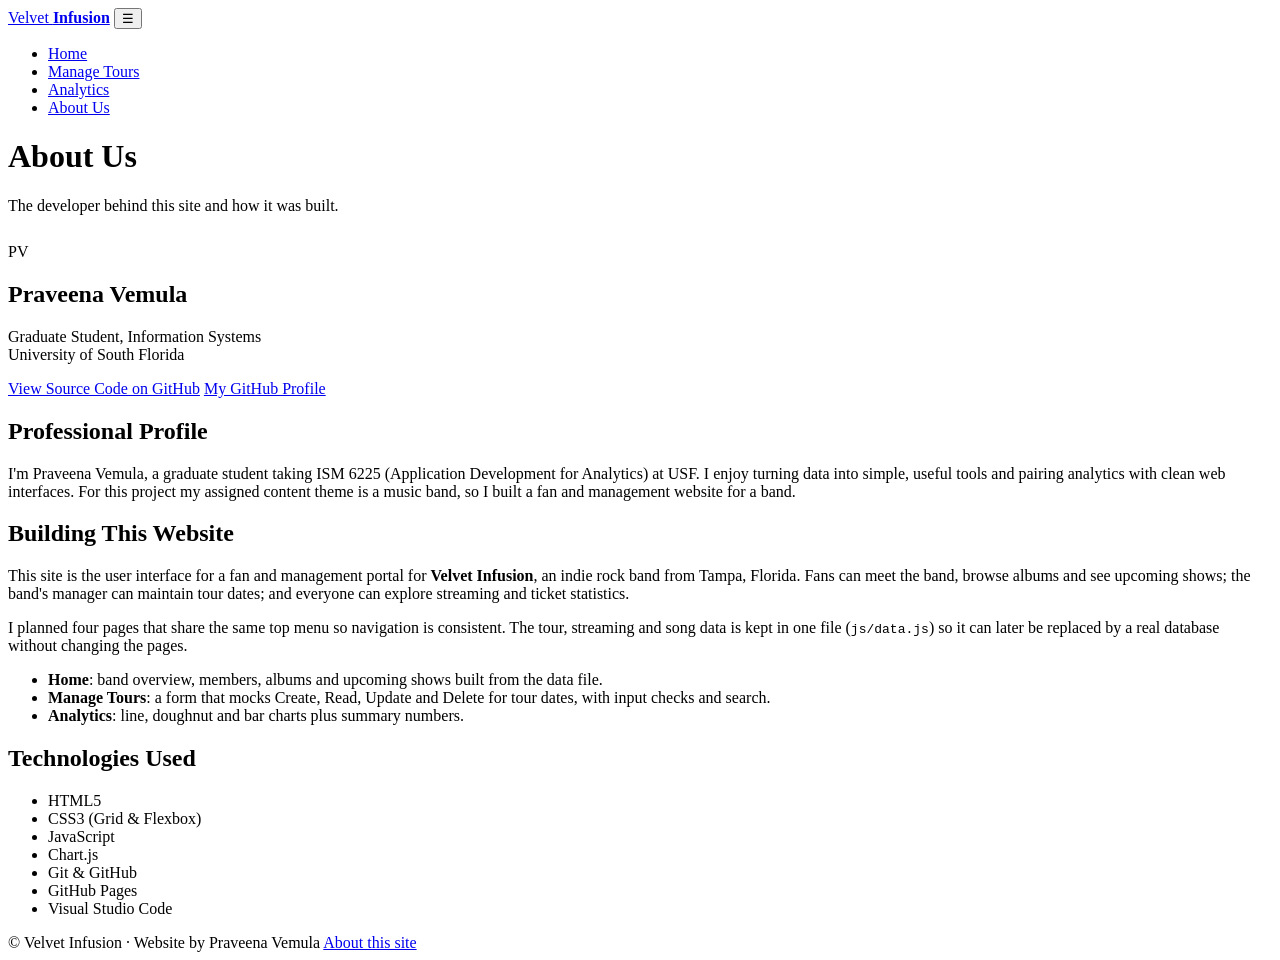
==== aboutus.html @ f9d9f4d0 "Add website pages" ====
<!DOCTYPE html>
<html lang="en">
<head>
  <meta charset="UTF-8">
  <meta name="viewport" content="width=device-width, initial-scale=1">
  <meta name="author" content="Praveena Vemula">
  <meta name="description" content="About Praveena Vemula, developer of Velvet Infusion website.">
  <title>Velvet Infusion | About Us</title>
  <link rel="stylesheet" href="css/main.css">
</head>
<body>

  <nav class="site-nav">
    <div class="wrap">
      <a class="brand" href="index.html">Velvet <b>Infusion</b></a>
      <button class="menu-btn" aria-label="Open menu" aria-expanded="false">&#9776;</button>
      <ul class="menu">
        <li><a href="index.html">Home</a></li>
        <li><a href="managetours.html">Manage Tours</a></li>
        <li><a href="analytics.html">Analytics</a></li>
        <li><a href="aboutus.html">About Us</a></li>
      </ul>
    </div>
  </nav>

  <main>
    <header class="page-head">
      <div class="wrap">
        <h1>About Us</h1>
        <p class="muted">The developer behind this site and how it was built.</p>
      </div>
    </header>

    <section class="section" style="padding-top:12px;">
      <div class="wrap grid split">

        <div>
          <div class="card center">
            <div class="avatar big">PV</div>
            <h2>Praveena Vemula</h2>
            <p class="muted">Graduate Student, Information Systems<br>University of South Florida</p>
            <a href="https://github.com/Praveenausf/Assignment_LookAndFeel" class="btn btn-main btn-block" target="_blank" rel="noopener">View Source Code on GitHub</a>
            <a href="https://github.com/Praveenausf" class="btn btn-ghost btn-block" style="margin-top:8px;" target="_blank" rel="noopener">My GitHub Profile</a>
          </div>
        </div>

        <div>
          <div class="card">
            <h2>Professional Profile</h2>
            <p style="margin:0;">I'm Praveena Vemula, a graduate student taking ISM 6225 (Application Development for Analytics) at USF. I enjoy turning data into simple, useful tools and pairing analytics with clean web interfaces. For this project my assigned content theme is a music band, so I built a fan and management website for a band.</p>
          </div>

          <div class="card">
            <h2>Building This Website</h2>
            <p>This site is the user interface for a fan and management portal for <strong>Velvet Infusion</strong>, an indie rock band from Tampa, Florida. Fans can meet the band, browse albums and see upcoming shows; the band's manager can maintain tour dates; and everyone can explore streaming and ticket statistics.</p>
            <p>I planned four pages that share the same top menu so navigation is consistent. The tour, streaming and song data is kept in one file (<code>js/data.js</code>) so it can later be replaced by a real database without changing the pages.</p>
            <ul style="margin:0;">
              <li><strong>Home</strong>: band overview, members, albums and upcoming shows built from the data file.</li>
              <li><strong>Manage Tours</strong>: a form that mocks Create, Read, Update and Delete for tour dates, with input checks and search.</li>
              <li><strong>Analytics</strong>: line, doughnut and bar charts plus summary numbers.</li>
            </ul>
          </div>

          <div class="card">
            <h2>Technologies Used</h2>
            <ul class="tech-list">
              <li>HTML5</li><li>CSS3 (Grid &amp; Flexbox)</li><li>JavaScript</li><li>Chart.js</li>
              <li>Git &amp; GitHub</li><li>GitHub Pages</li><li>Visual Studio Code</li>
            </ul>
          </div>
        </div>
      </div>
    </section>
  </main>

  <footer class="site-footer">
    <div class="wrap">
      <span>&copy; <span id="year"></span> Velvet Infusion &middot; Website by Praveena Vemula</span>
      <a href="aboutus.html">About this site</a>
    </div>
  </footer>

  <script src="js/main.js" defer></script>
</body>
</html>
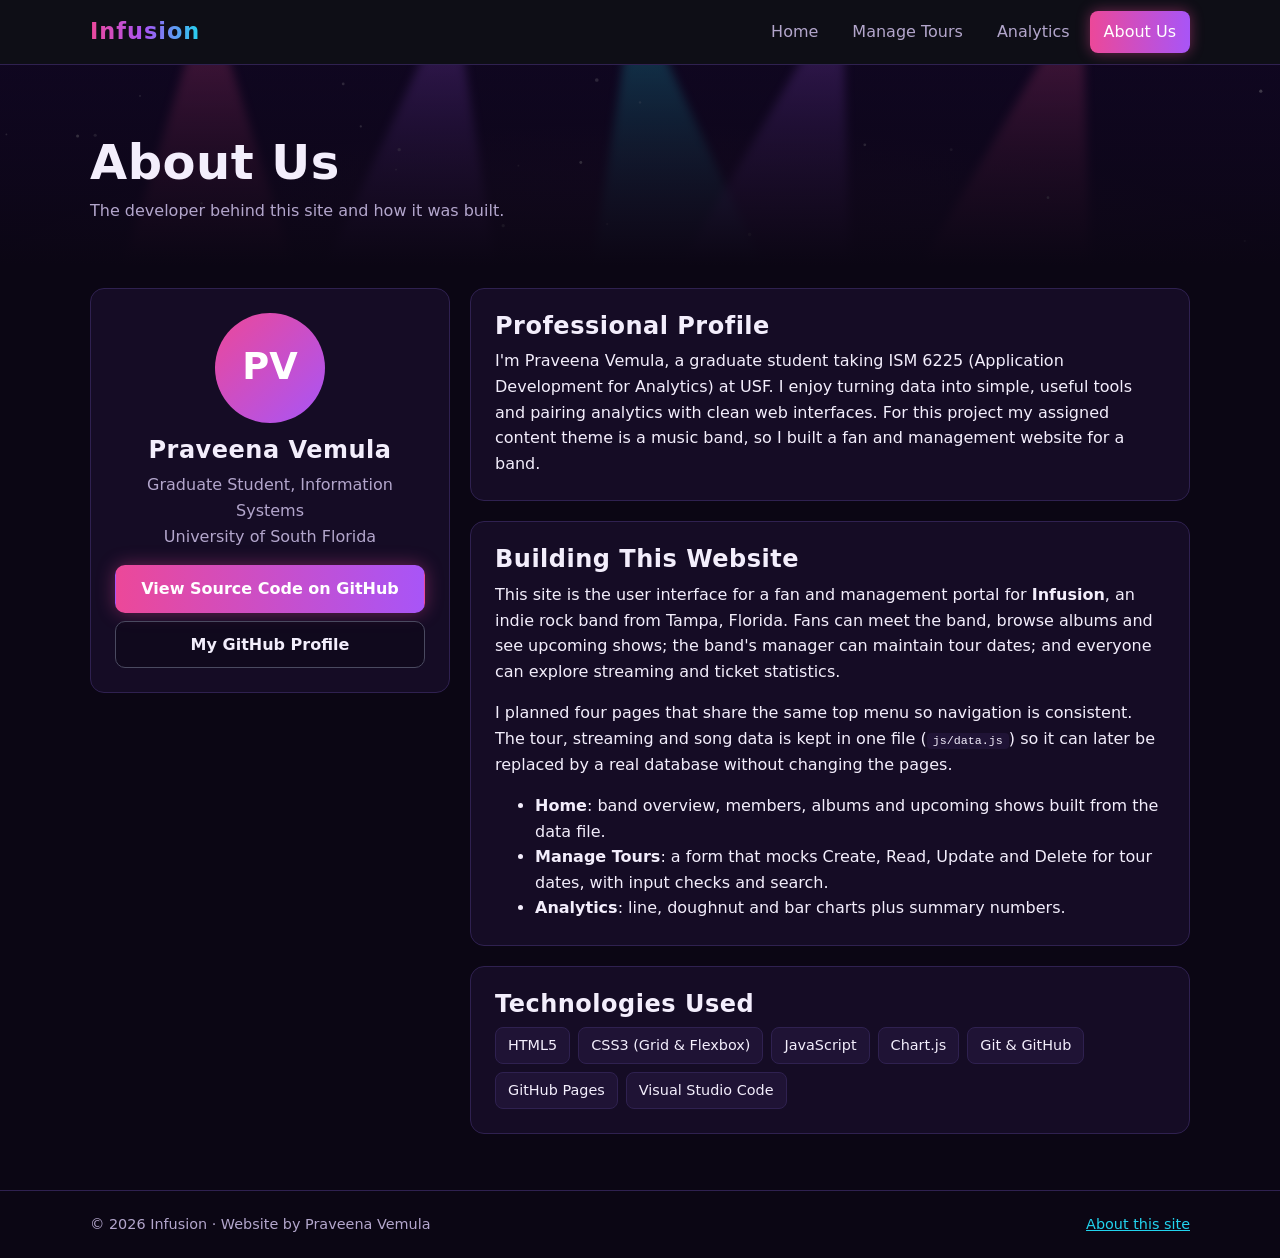
==== commit 0a23349e: "Update pages" ====
--- a/aboutus.html
+++ b/aboutus.html
@@ -4,15 +4,15 @@
   <meta charset="UTF-8">
   <meta name="viewport" content="width=device-width, initial-scale=1">
   <meta name="author" content="Praveena Vemula">
-  <meta name="description" content="About Praveena Vemula, developer of Velvet Infusion website.">
-  <title>Velvet Infusion | About Us</title>
+  <meta name="description" content="About Praveena Vemula, developer of Infusion website.">
+  <title>Infusion | About Us</title>
   <link rel="stylesheet" href="css/main.css">
 </head>
 <body>
 
   <nav class="site-nav">
     <div class="wrap">
-      <a class="brand" href="index.html">Velvet <b>Infusion</b></a>
+      <a class="brand" href="index.html"><b>Infusion</b></a>
       <button class="menu-btn" aria-label="Open menu" aria-expanded="false">&#9776;</button>
       <ul class="menu">
         <li><a href="index.html">Home</a></li>
@@ -52,7 +52,7 @@
 
           <div class="card">
             <h2>Building This Website</h2>
-            <p>This site is the user interface for a fan and management portal for <strong>Velvet Infusion</strong>, an indie rock band from Tampa, Florida. Fans can meet the band, browse albums and see upcoming shows; the band's manager can maintain tour dates; and everyone can explore streaming and ticket statistics.</p>
+            <p>This site is the user interface for a fan and management portal for <strong>Infusion</strong>, an indie rock band from Tampa, Florida. Fans can meet the band, browse albums and see upcoming shows; the band's manager can maintain tour dates; and everyone can explore streaming and ticket statistics.</p>
             <p>I planned four pages that share the same top menu so navigation is consistent. The tour, streaming and song data is kept in one file (<code>js/data.js</code>) so it can later be replaced by a real database without changing the pages.</p>
             <ul style="margin:0;">
               <li><strong>Home</strong>: band overview, members, albums and upcoming shows built from the data file.</li>
@@ -75,7 +75,7 @@
 
   <footer class="site-footer">
     <div class="wrap">
-      <span>&copy; <span id="year"></span> Velvet Infusion &middot; Website by Praveena Vemula</span>
+      <span>&copy; <span id="year"></span> Infusion &middot; Website by Praveena Vemula</span>
       <a href="aboutus.html">About this site</a>
     </div>
   </footer>
--- a/css/main.css
+++ b/css/main.css
@@ -0,0 +1,241 @@
+/* ==========================================================
+   Velvet Infusion — stylesheet
+   Author: Praveena Vemula
+   ========================================================== */
+:root {
+  --bg: #0b0614;
+  --surface: #150c25;
+  --surface-2: #1f1335;
+  --line: #2f2150;
+  --text: #f3eefc;
+  --muted: #b3a6cc;
+  --accent: #ec4899;
+  --accent-dark: #db2777;
+  --gold: #22d3ee;
+  --purple: #a855f7;
+  --neon: linear-gradient(90deg, #ec4899, #a855f7, #22d3ee);
+  --radius: 14px;
+  --max: 1140px;
+}
+
+* { box-sizing: border-box; }
+
+html, body { margin: 0; min-height: 100%; }
+
+body {
+  background: var(--bg);
+  color: var(--text);
+  font-family: "Segoe UI", system-ui, -apple-system, Roboto, Arial, sans-serif;
+  line-height: 1.6;
+  display: flex;
+  flex-direction: column;
+  min-height: 100vh;
+}
+
+main { flex: 1; }
+
+h1, h2, h3 { line-height: 1.15; margin: 0 0 .5rem; letter-spacing: .5px; }
+p { margin: 0 0 1rem; }
+
+a { color: var(--gold); }
+a:hover { color: #a5f3fc; }
+
+code { background: var(--surface-2); padding: 1px 6px; border-radius: 4px; font-size: .9em; }
+
+.wrap { width: 100%; max-width: var(--max); margin: 0 auto; padding: 0 20px; }
+.muted { color: var(--muted); }
+.small { font-size: .85rem; }
+.center { text-align: center; }
+
+/* ---------- Top menu ---------- */
+.site-nav {
+  position: sticky; top: 0; z-index: 50;
+  background: rgba(15, 15, 23, .94);
+  border-bottom: 1px solid var(--line);
+}
+.site-nav .wrap { display: flex; align-items: center; justify-content: space-between; min-height: 64px; }
+.brand { font-size: 1.4rem; font-weight: 700; color: var(--text); text-decoration: none; letter-spacing: 1px; }
+.brand b { background: var(--neon); -webkit-background-clip: text; background-clip: text; color: transparent; }
+
+.menu { list-style: none; display: flex; gap: 6px; margin: 0; padding: 0; }
+.menu a {
+  display: block; padding: 8px 14px; border-radius: 8px;
+  color: var(--muted); text-decoration: none; font-weight: 500;
+}
+.menu a:hover { color: var(--text); background: var(--surface); }
+.menu a.current { color: #fff; background: linear-gradient(90deg, var(--accent), var(--purple)); box-shadow: 0 0 14px rgba(236, 72, 153, .45); }
+
+.menu-btn {
+  display: none; background: none; border: 1px solid var(--line); color: var(--text);
+  border-radius: 8px; padding: 6px 12px; font-size: 1.1rem; cursor: pointer;
+}
+
+@media (max-width: 760px) {
+  .menu-btn { display: block; }
+  .menu {
+    display: none; position: absolute; top: 64px; left: 0; right: 0;
+    flex-direction: column; background: var(--bg); padding: 10px 20px 16px;
+    border-bottom: 1px solid var(--line);
+  }
+  .menu.open { display: flex; }
+}
+
+/* ---------- Hero / page headings ---------- */
+.hero {
+  text-align: center; padding: 110px 0 120px; min-height: 560px;
+  display: flex; align-items: center;
+  background:
+    linear-gradient(180deg, rgba(11, 6, 20, .35) 0%, rgba(11, 6, 20, .55) 60%, var(--bg) 100%),
+    linear-gradient(90deg, rgba(236, 72, 153, .28), rgba(168, 85, 247, .18), rgba(34, 211, 238, .22)),
+    url("../img/hero-band.jpg") center 30% / cover no-repeat;
+}
+.hero .wrap { width: 100%; }
+.neon-text {
+  background: var(--neon); -webkit-background-clip: text; background-clip: text; color: transparent;
+  filter: drop-shadow(0 0 18px rgba(236, 72, 153, .45));
+}
+.eyebrow { text-transform: uppercase; letter-spacing: 3px; color: var(--muted); font-size: .85rem; margin-bottom: .5rem; }
+.hero h1 { font-size: clamp(2.6rem, 8vw, 5rem); font-weight: 800; }
+.hero .lead { color: #e9e0f7; text-shadow: 0 2px 10px #000; max-width: 620px; margin: 1rem auto 2rem; font-size: 1.1rem; }
+
+.page-head {
+  padding: 70px 0 36px;
+  background:
+    linear-gradient(180deg, rgba(11, 6, 20, .55), var(--bg) 95%),
+    url("../img/hero-stage.svg") center 20% / cover no-repeat;
+}
+.page-head h1 { font-size: clamp(2rem, 5vw, 3rem); font-weight: 800; }
+
+/* ---------- Sections ---------- */
+.section { padding: 56px 0; }
+.section.tight { padding-top: 0; }
+.section-title { font-size: 1.9rem; }
+.section-sub { color: var(--muted); margin-bottom: 1.75rem; }
+.row-between { display: flex; justify-content: space-between; align-items: flex-end; flex-wrap: wrap; gap: 12px; }
+
+/* ---------- Grids ---------- */
+.grid { display: grid; gap: 20px; }
+.grid > * { min-width: 0; }
+.cols-4 { grid-template-columns: repeat(4, 1fr); }
+.cols-3 { grid-template-columns: repeat(3, 1fr); }
+.cols-2 { grid-template-columns: repeat(2, 1fr); }
+.split { grid-template-columns: 1fr 2fr; }
+.split-wide { grid-template-columns: 2fr 1fr; }
+
+@media (max-width: 960px) {
+  .cols-4 { grid-template-columns: repeat(2, 1fr); }
+  .cols-3, .split, .split-wide { grid-template-columns: 1fr; }
+}
+@media (max-width: 640px) {
+  .cols-2 { grid-template-columns: 1fr; }
+}
+@media (max-width: 460px) {
+  .cols-4.people { grid-template-columns: 1fr; }
+}
+
+/* ---------- Cards ---------- */
+.card {
+  background: var(--surface);
+  border: 1px solid var(--line);
+  border-radius: var(--radius);
+  padding: 24px;
+  transition: transform .2s ease, border-color .2s ease;
+}
+.card.hover:hover { transform: translateY(-4px); border-color: var(--accent); box-shadow: 0 0 24px rgba(168, 85, 247, .35); }
+.card + .card { margin-top: 20px; }
+.grid > .card + .card { margin-top: 0; }
+
+.portrait { width: 100%; aspect-ratio: 1 / 1; border-radius: 12px; display: block; margin-bottom: 14px; object-fit: cover; }
+.cover-img { width: 100%; aspect-ratio: 1 / 1; border-radius: 10px; display: block; margin-bottom: 14px; }
+.avatar {
+  width: 80px; height: 80px; border-radius: 50%;
+  display: grid; place-items: center; margin: 0 auto 14px;
+  font-size: 1.6rem; font-weight: 700; color: #fff;
+  background: linear-gradient(135deg, var(--accent), var(--purple));
+}
+.avatar.big { width: 110px; height: 110px; font-size: 2.3rem; }
+
+.cover {
+  aspect-ratio: 1 / 1; border-radius: 10px; margin-bottom: 14px;
+  display: grid; place-items: center; padding: 1rem; text-align: center;
+  font-size: 1.5rem; font-weight: 700; color: #fff;
+}
+.cover-1 { background: linear-gradient(135deg, #3a1c71, #d76d77, #ffaf7b); }
+.cover-2 { background: linear-gradient(135deg, #0f2027, #2c5364); }
+.cover-3 { background: linear-gradient(135deg, #e94f6b, #1a1a26); }
+
+.date-box .month { color: var(--muted); font-size: .8rem; letter-spacing: 2px; }
+.date-box .day { font-size: 2.4rem; font-weight: 800; line-height: 1; margin: 4px 0 8px; }
+
+/* ---------- Stats ---------- */
+.stat { text-align: center; }
+.stat .num { font-size: 2.3rem; font-weight: 800; line-height: 1.1; background: var(--neon); -webkit-background-clip: text; background-clip: text; color: transparent; }
+.stat .label { color: var(--muted); font-size: .8rem; text-transform: uppercase; letter-spacing: 1.5px; }
+
+/* ---------- Buttons ---------- */
+.btn {
+  display: inline-block; cursor: pointer; text-decoration: none; font: inherit; font-weight: 600;
+  padding: 10px 20px; border-radius: 10px; border: 1px solid transparent;
+  transition: background .15s ease, border-color .15s ease;
+}
+.btn-main { background: linear-gradient(90deg, var(--accent), var(--purple)); color: #fff; box-shadow: 0 0 18px rgba(236, 72, 153, .4); }
+.btn-main:hover { color: #fff; box-shadow: 0 0 28px rgba(236, 72, 153, .7); }
+.btn-ghost { background: rgba(11, 6, 20, .45); color: var(--text); border-color: #4a4a60; }
+.btn-ghost:hover { border-color: var(--text); color: var(--text); }
+.btn-danger { background: transparent; color: #ff7b8f; border-color: #6b2a37; }
+.btn-danger:hover { background: #3a1820; }
+.btn-sm { padding: 5px 12px; font-size: .85rem; border-radius: 8px; }
+.btn-lg { padding: 13px 26px; font-size: 1.05rem; }
+.btn-block { display: block; width: 100%; text-align: center; }
+.btn-row { display: flex; gap: 10px; flex-wrap: wrap; justify-content: center; }
+
+/* ---------- Badges / tags ---------- */
+.tag { display: inline-block; padding: 3px 10px; border-radius: 999px; font-size: .75rem; font-weight: 700; }
+.tag-sale { background: var(--accent); color: #fff; }
+.tag-sold { background: #4b4b60; color: #fff; }
+.tag-announced { background: var(--gold); color: #08202a; }
+.tag-cancelled { background: transparent; color: var(--muted); border: 1px solid #4b4b60; }
+.count-pill { background: #3a3a50; padding: 2px 10px; border-radius: 999px; font-size: .9rem; vertical-align: middle; }
+
+.tech-list { display: flex; flex-wrap: wrap; gap: 8px; list-style: none; padding: 0; margin: 0; }
+.tech-list li { background: var(--surface-2); border: 1px solid var(--line); padding: 6px 12px; border-radius: 8px; font-size: .9rem; }
+
+/* ---------- Forms ---------- */
+.field { margin-bottom: 14px; }
+.field label { display: block; color: var(--muted); font-size: .88rem; margin-bottom: 5px; }
+.field input, .field select, .search {
+  width: 100%; font: inherit; color: var(--text);
+  background: var(--surface-2); border: 1px solid #3a3a50; border-radius: 8px; padding: 9px 12px;
+}
+.field input:focus, .field select:focus, .search:focus { outline: none; border-color: var(--accent); box-shadow: 0 0 0 3px rgba(233, 79, 107, .25); }
+.field .error { display: none; color: #ff7b8f; font-size: .8rem; margin-top: 4px; }
+.field.invalid input { border-color: #ff7b8f; }
+.field.invalid .error { display: block; }
+.two-col { display: grid; grid-template-columns: 1fr 1fr; gap: 12px; }
+.search { max-width: 240px; }
+.hidden { display: none !important; }
+
+/* ---------- Table ---------- */
+.table-scroll { overflow-x: auto; }
+table { width: 100%; border-collapse: collapse; }
+th, td { padding: 12px 10px; border-bottom: 1px solid var(--line); text-align: left; vertical-align: middle; }
+th { color: var(--muted); font-size: .75rem; text-transform: uppercase; letter-spacing: 1px; }
+tbody tr:hover { background: var(--surface-2); }
+td.actions { text-align: right; white-space: nowrap; }
+td.actions .btn + .btn { margin-left: 6px; }
+
+/* ---------- Charts ---------- */
+.chart-box { position: relative; height: 300px; }
+
+/* ---------- Toast ---------- */
+.toast {
+  position: fixed; right: 20px; bottom: 20px; z-index: 100;
+  background: var(--surface-2); border: 1px solid var(--accent); color: var(--text);
+  padding: 12px 18px; border-radius: 10px;
+  opacity: 0; transform: translateY(10px); transition: opacity .25s, transform .25s; pointer-events: none;
+}
+.toast.show { opacity: 1; transform: translateY(0); }
+
+/* ---------- Footer ---------- */
+.site-footer { border-top: 1px solid var(--line); color: var(--muted); padding: 22px 0; font-size: .9rem; }
+.site-footer .wrap { display: flex; justify-content: space-between; flex-wrap: wrap; gap: 8px; }
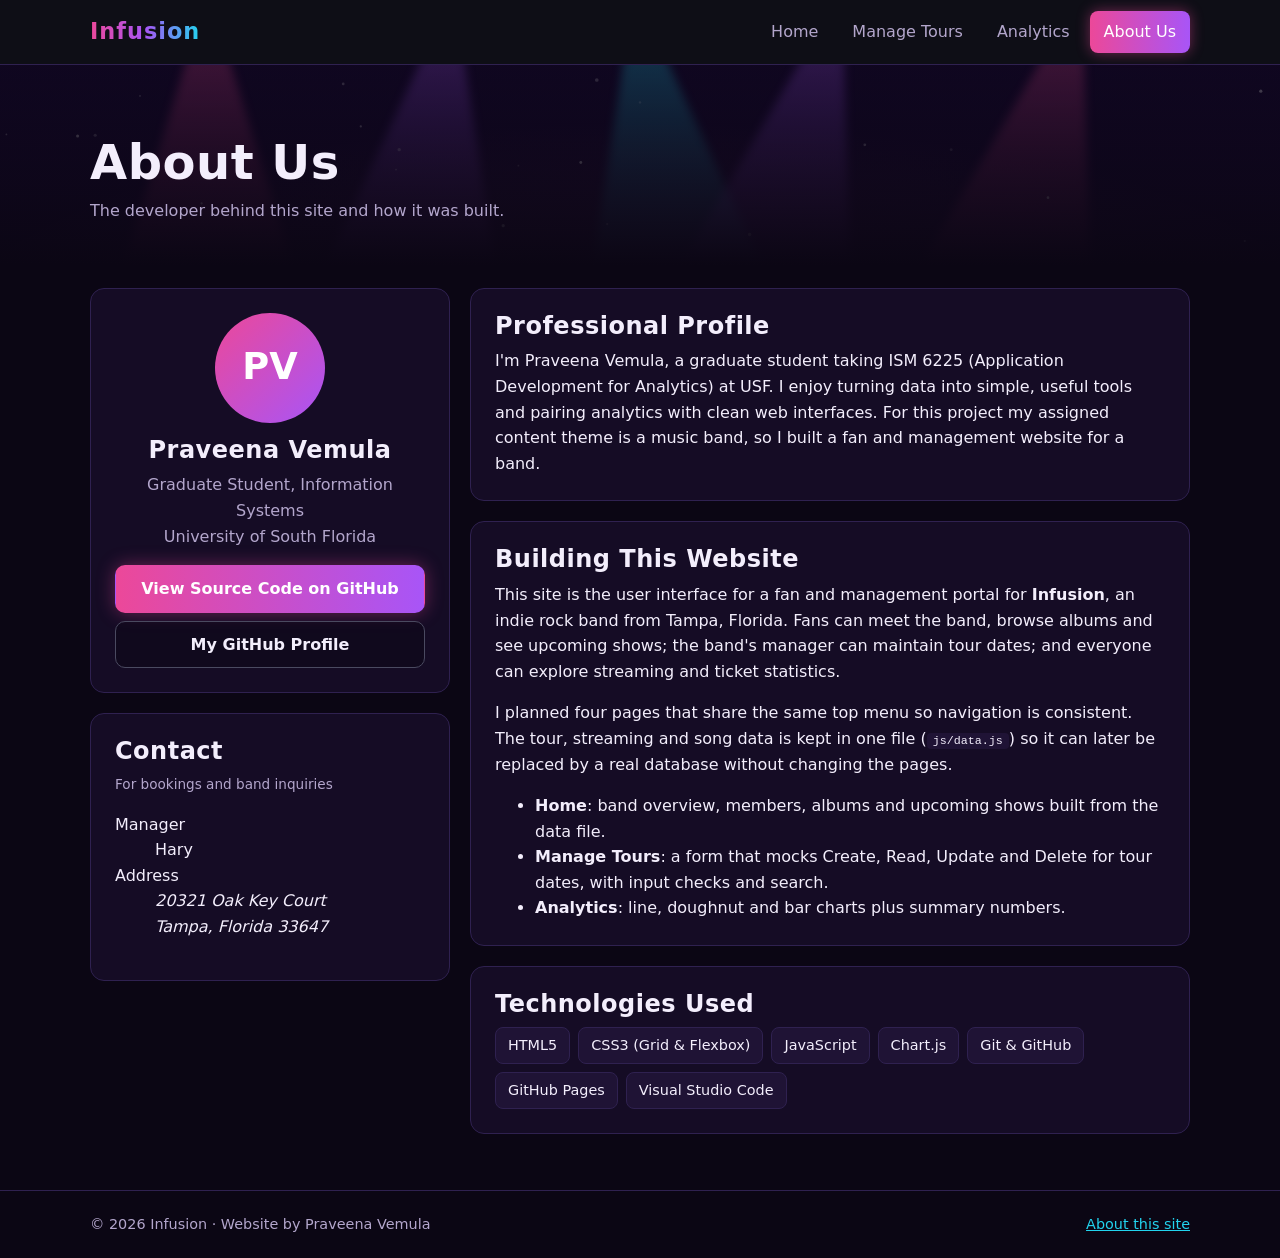
==== commit 123547a4: "Add contact details" ====
--- a/aboutus.html
+++ b/aboutus.html
@@ -42,6 +42,17 @@
             <a href="https://github.com/Praveenausf/Assignment_LookAndFeel" class="btn btn-main btn-block" target="_blank" rel="noopener">View Source Code on GitHub</a>
             <a href="https://github.com/Praveenausf" class="btn btn-ghost btn-block" style="margin-top:8px;" target="_blank" rel="noopener">My GitHub Profile</a>
           </div>
+
+          <div class="card contact-card">
+            <h2>Contact</h2>
+            <p class="muted small" style="margin-bottom:12px;">For bookings and band inquiries</p>
+            <dl class="contact-list">
+              <dt>Manager</dt>
+              <dd>Hary</dd>
+              <dt>Address</dt>
+              <dd><address>20321 Oak Key Court<br>Tampa, Florida 33647</address></dd>
+            </dl>
+          </div>
         </div>
 
         <div>
--- a/css/main.css
+++ b/css/main.css
@@ -1,5 +1,5 @@
 /* ==========================================================
-   Velvet Infusion — stylesheet
+   Infusion — stylesheet
    Author: Praveena Vemula
    ========================================================== */
 :root {
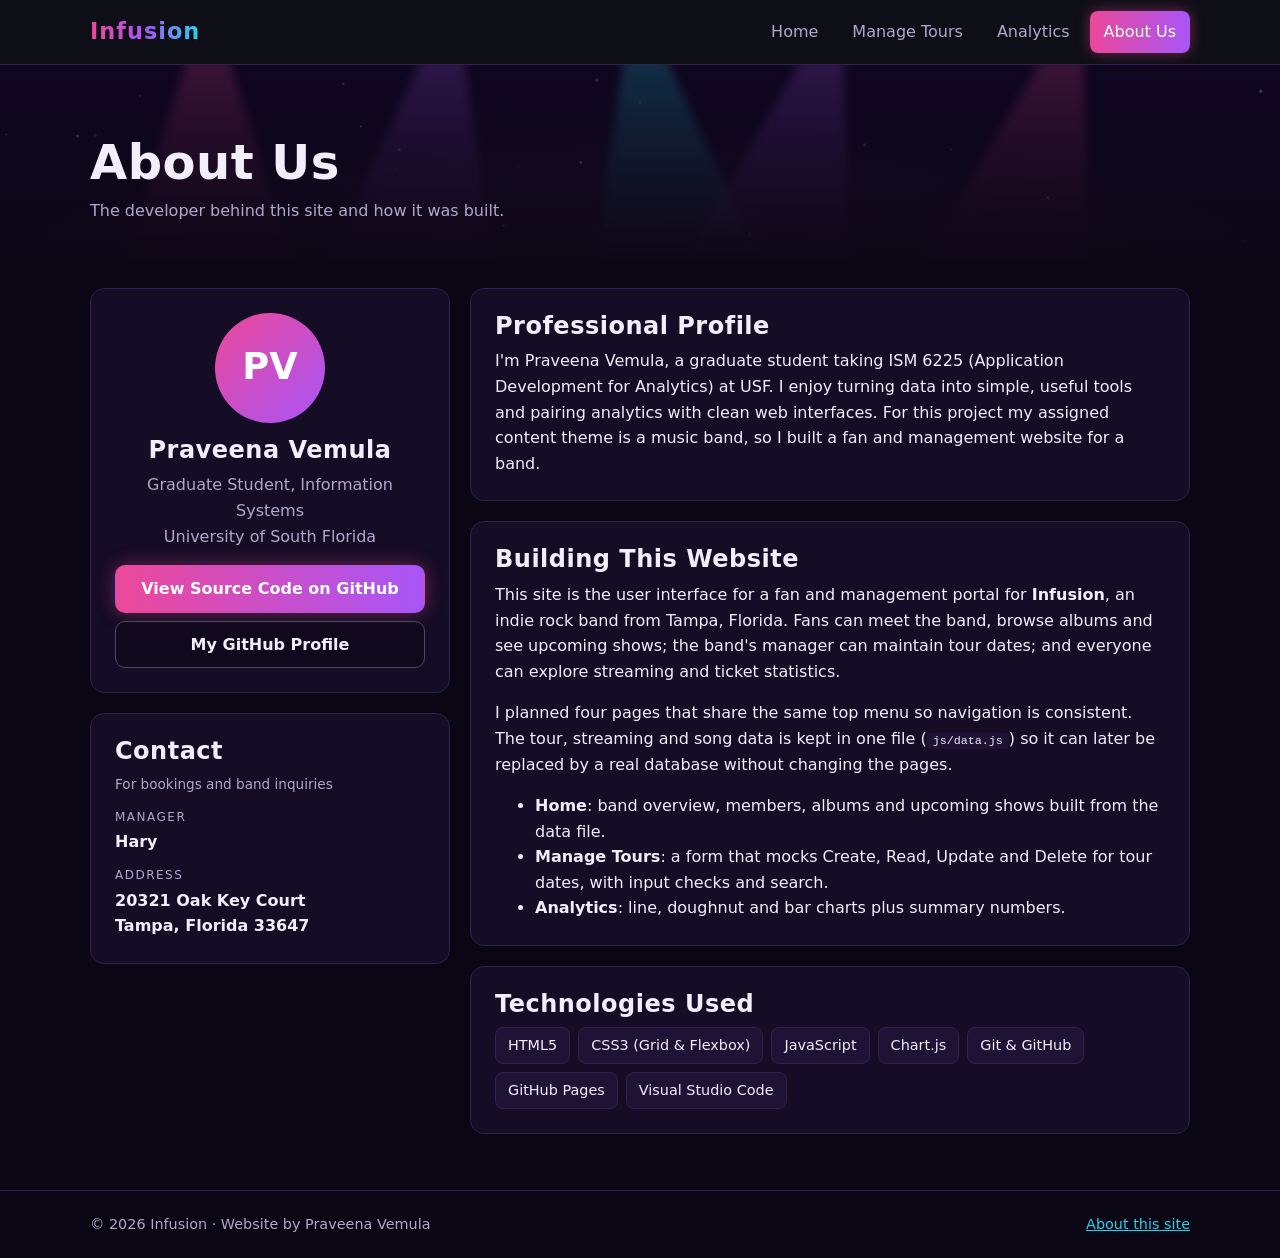
==== commit 1db34911: "Update source code link" ====
--- a/aboutus.html
+++ b/aboutus.html
@@ -39,7 +39,7 @@
             <div class="avatar big">PV</div>
             <h2>Praveena Vemula</h2>
             <p class="muted">Graduate Student, Information Systems<br>University of South Florida</p>
-            <a href="https://github.com/Praveenausf/Assignment_LookAndFeel" class="btn btn-main btn-block" target="_blank" rel="noopener">View Source Code on GitHub</a>
+            <a href="https://github.com/Praveenausf/infusion-music-band-U78766022" class="btn btn-main btn-block" target="_blank" rel="noopener">View Source Code on GitHub</a>
             <a href="https://github.com/Praveenausf" class="btn btn-ghost btn-block" style="margin-top:8px;" target="_blank" rel="noopener">My GitHub Profile</a>
           </div>
 
--- a/css/main.css
+++ b/css/main.css
@@ -239,3 +239,10 @@
 /* ---------- Footer ---------- */
 .site-footer { border-top: 1px solid var(--line); color: var(--muted); padding: 22px 0; font-size: .9rem; }
 .site-footer .wrap { display: flex; justify-content: space-between; flex-wrap: wrap; gap: 8px; }
+
+/* ---------- Contact ---------- */
+.contact-list { margin: 0; }
+.contact-list dt { color: var(--muted); font-size: .75rem; text-transform: uppercase; letter-spacing: 1.5px; margin-top: 12px; }
+.contact-list dt:first-child { margin-top: 0; }
+.contact-list dd { margin: 2px 0 0; font-weight: 600; }
+.contact-list address { font-style: normal; }
